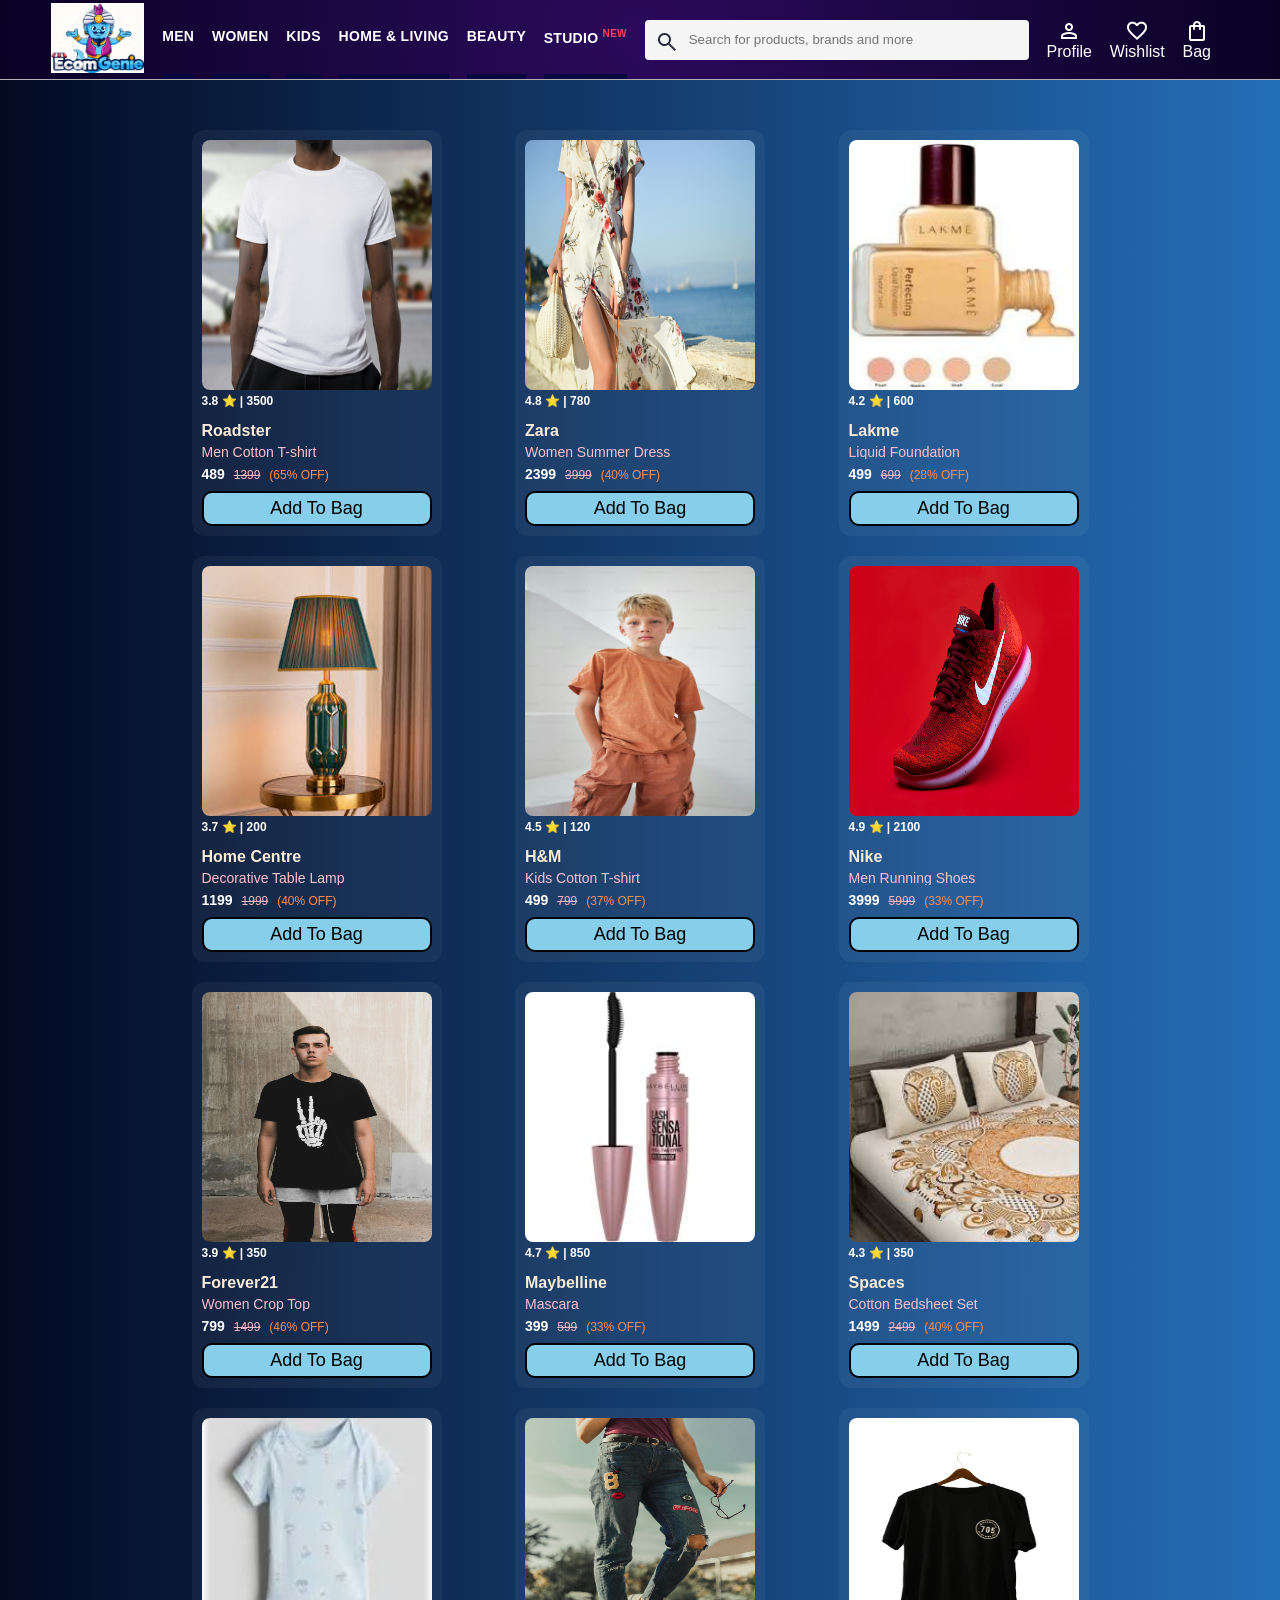
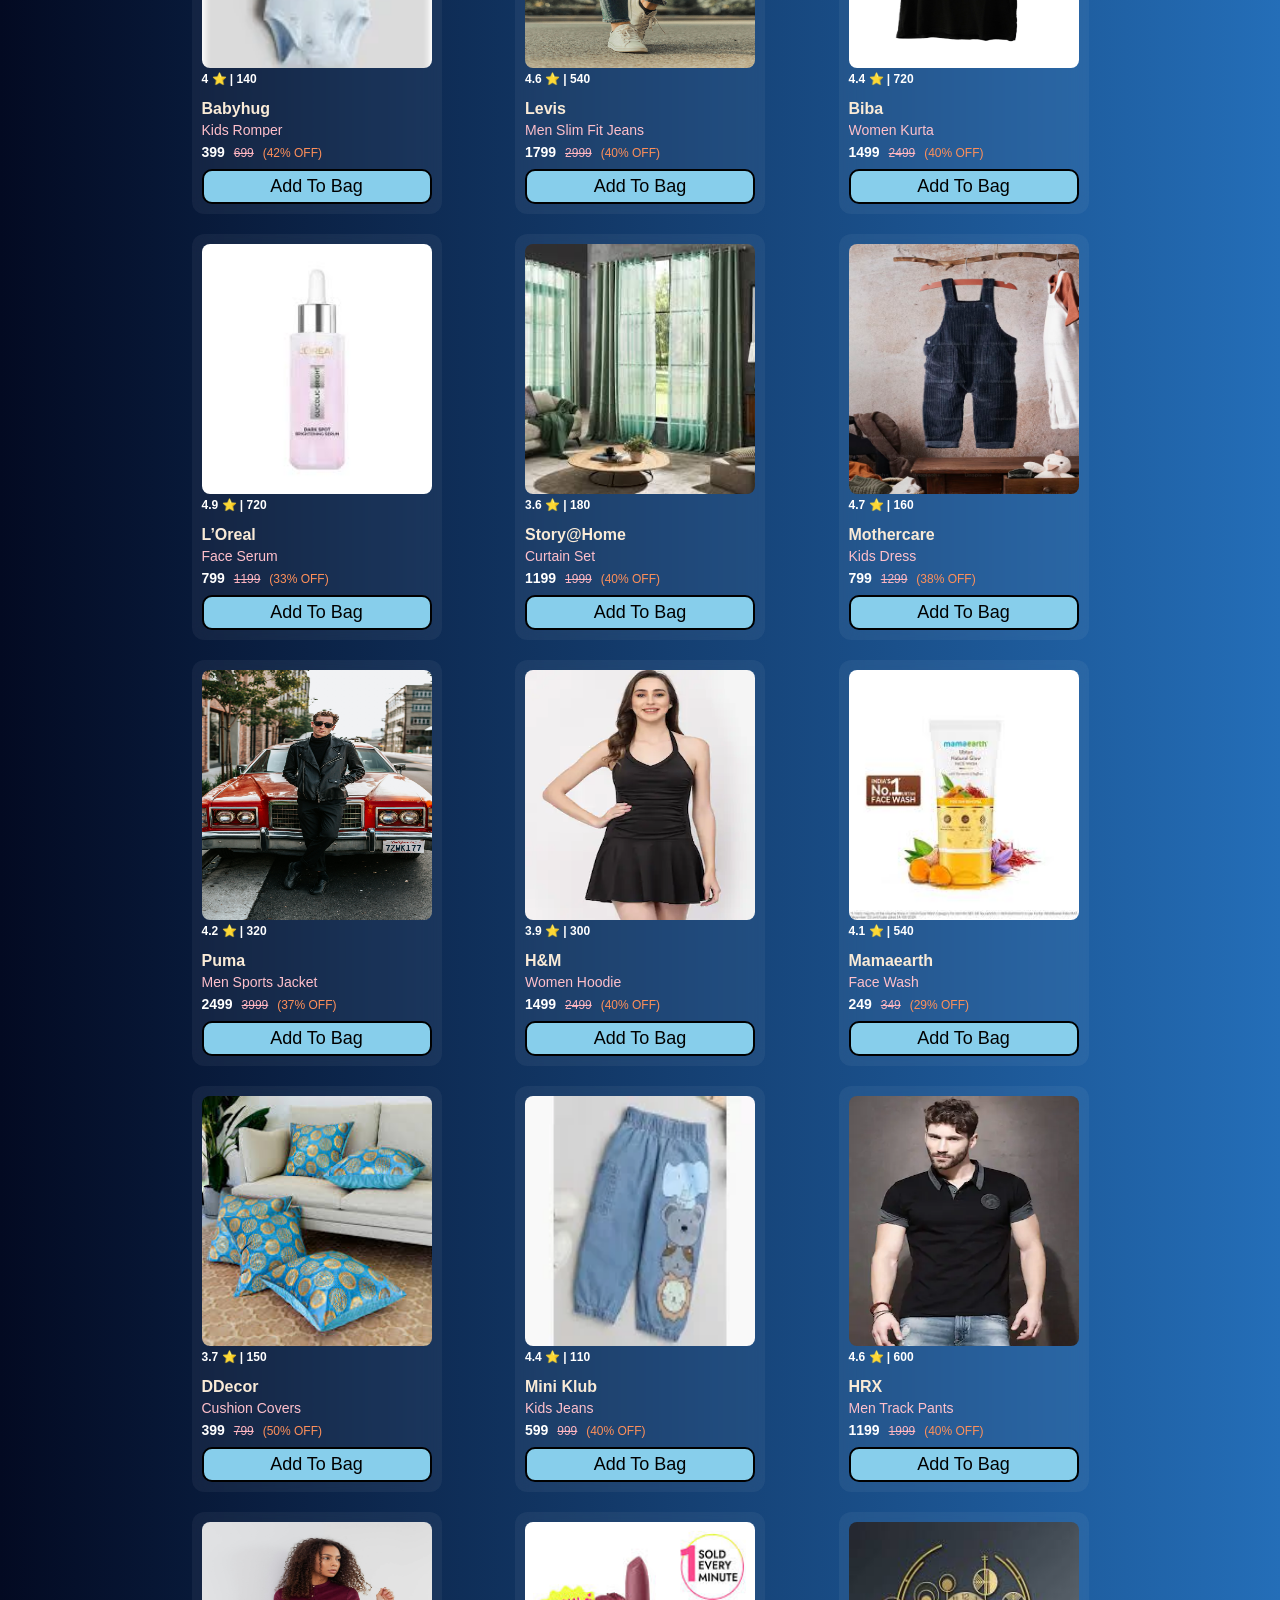
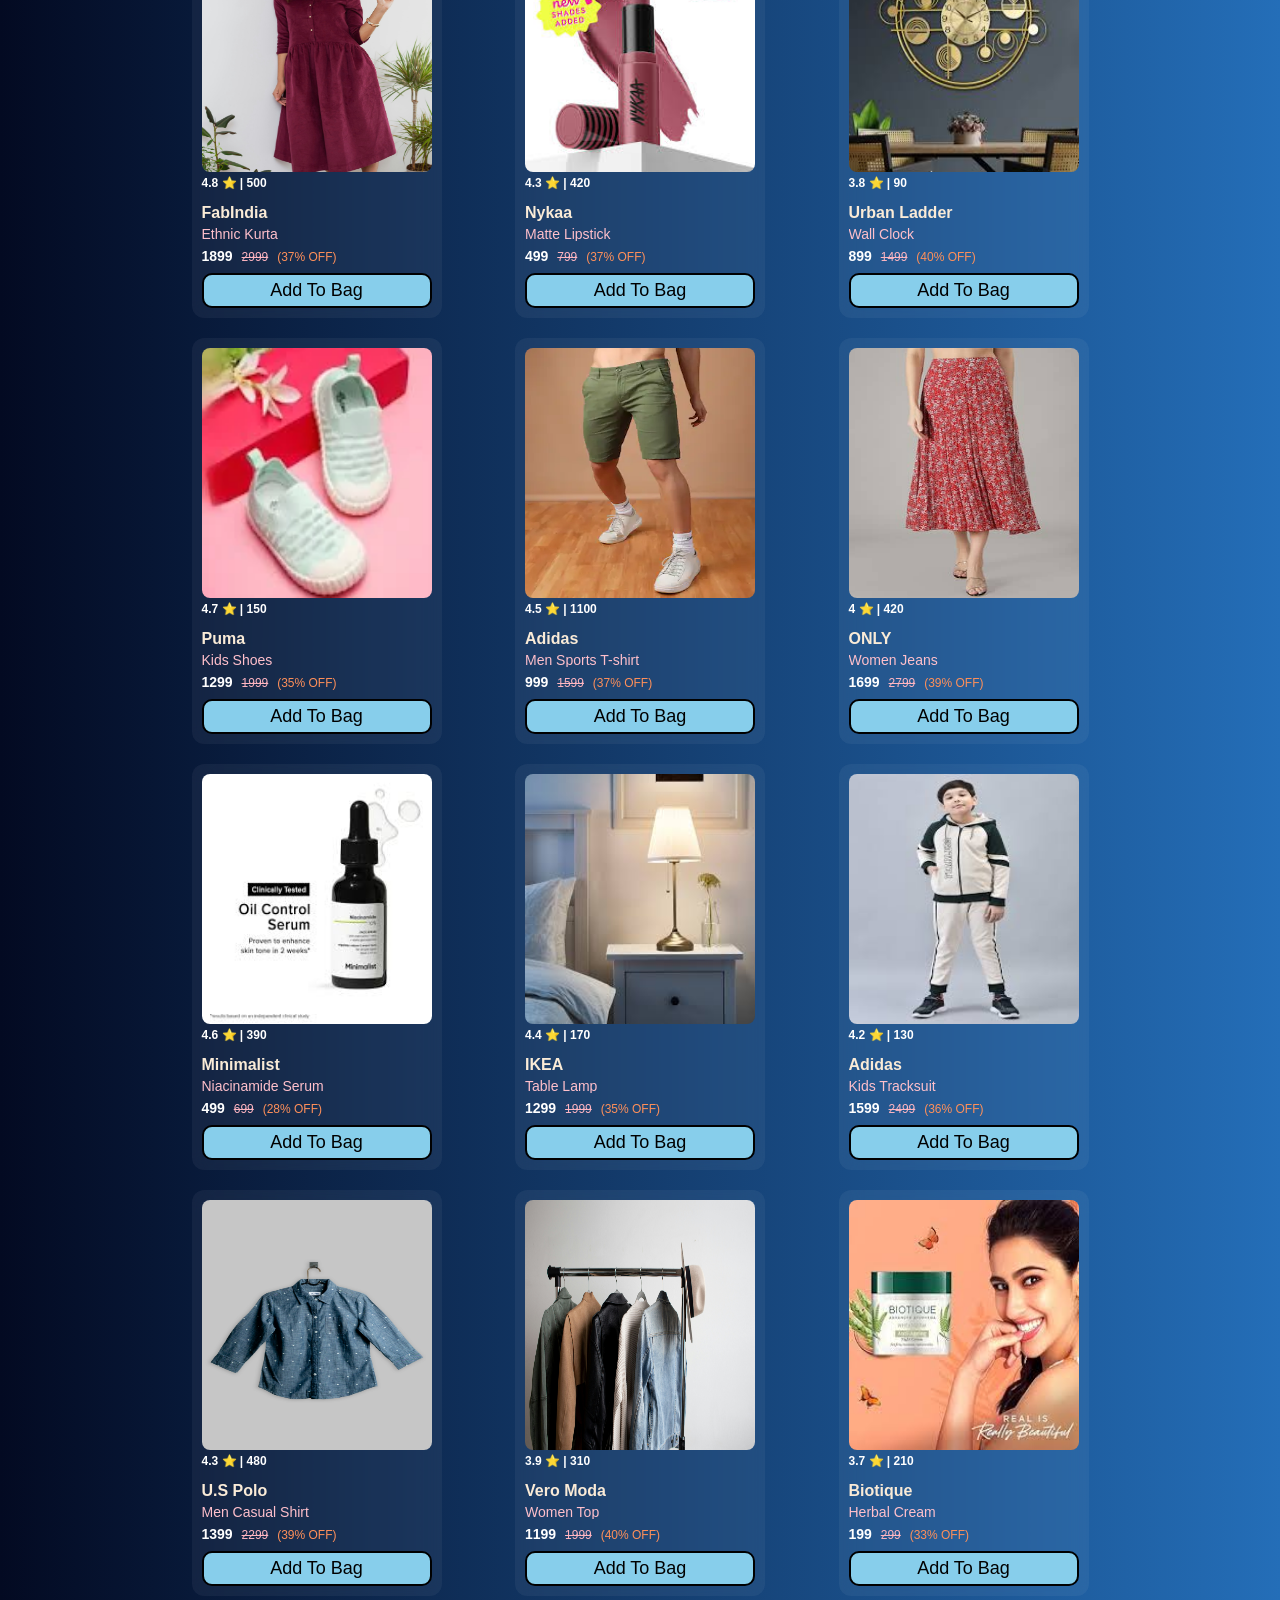
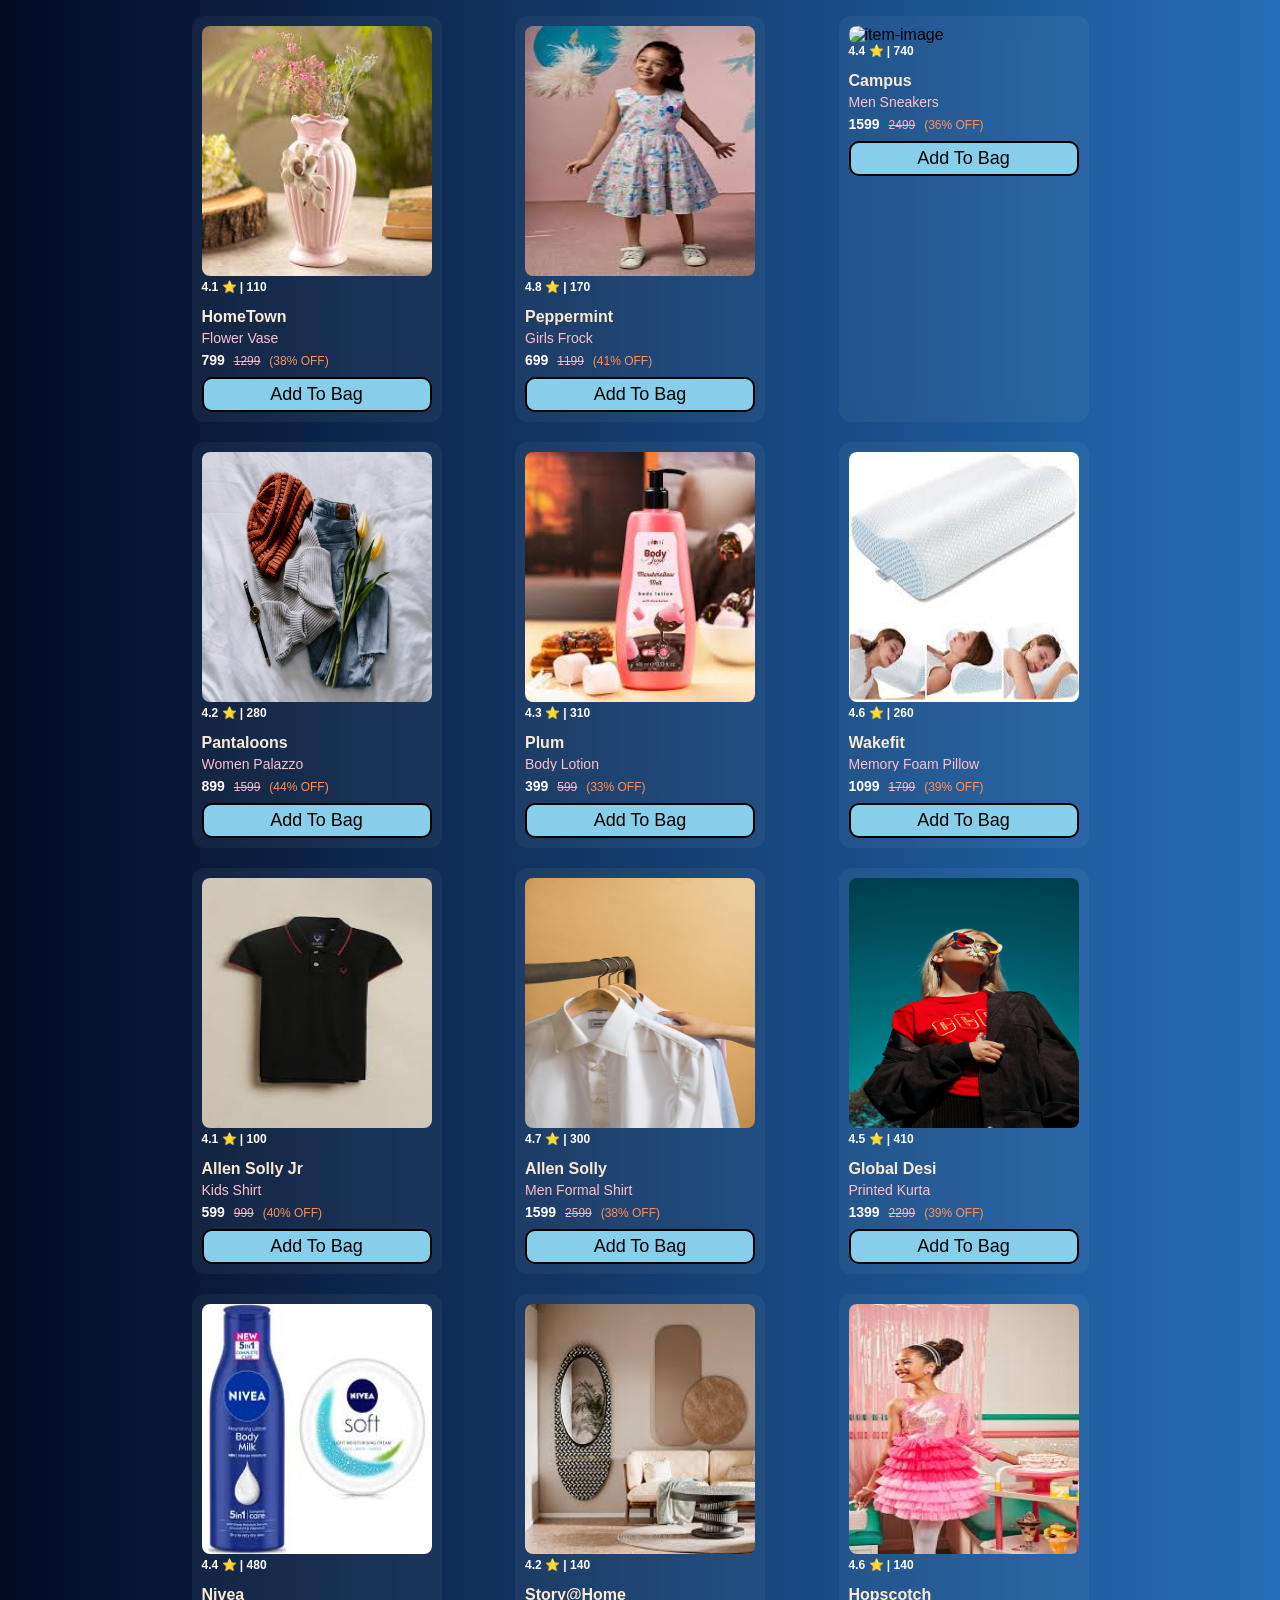
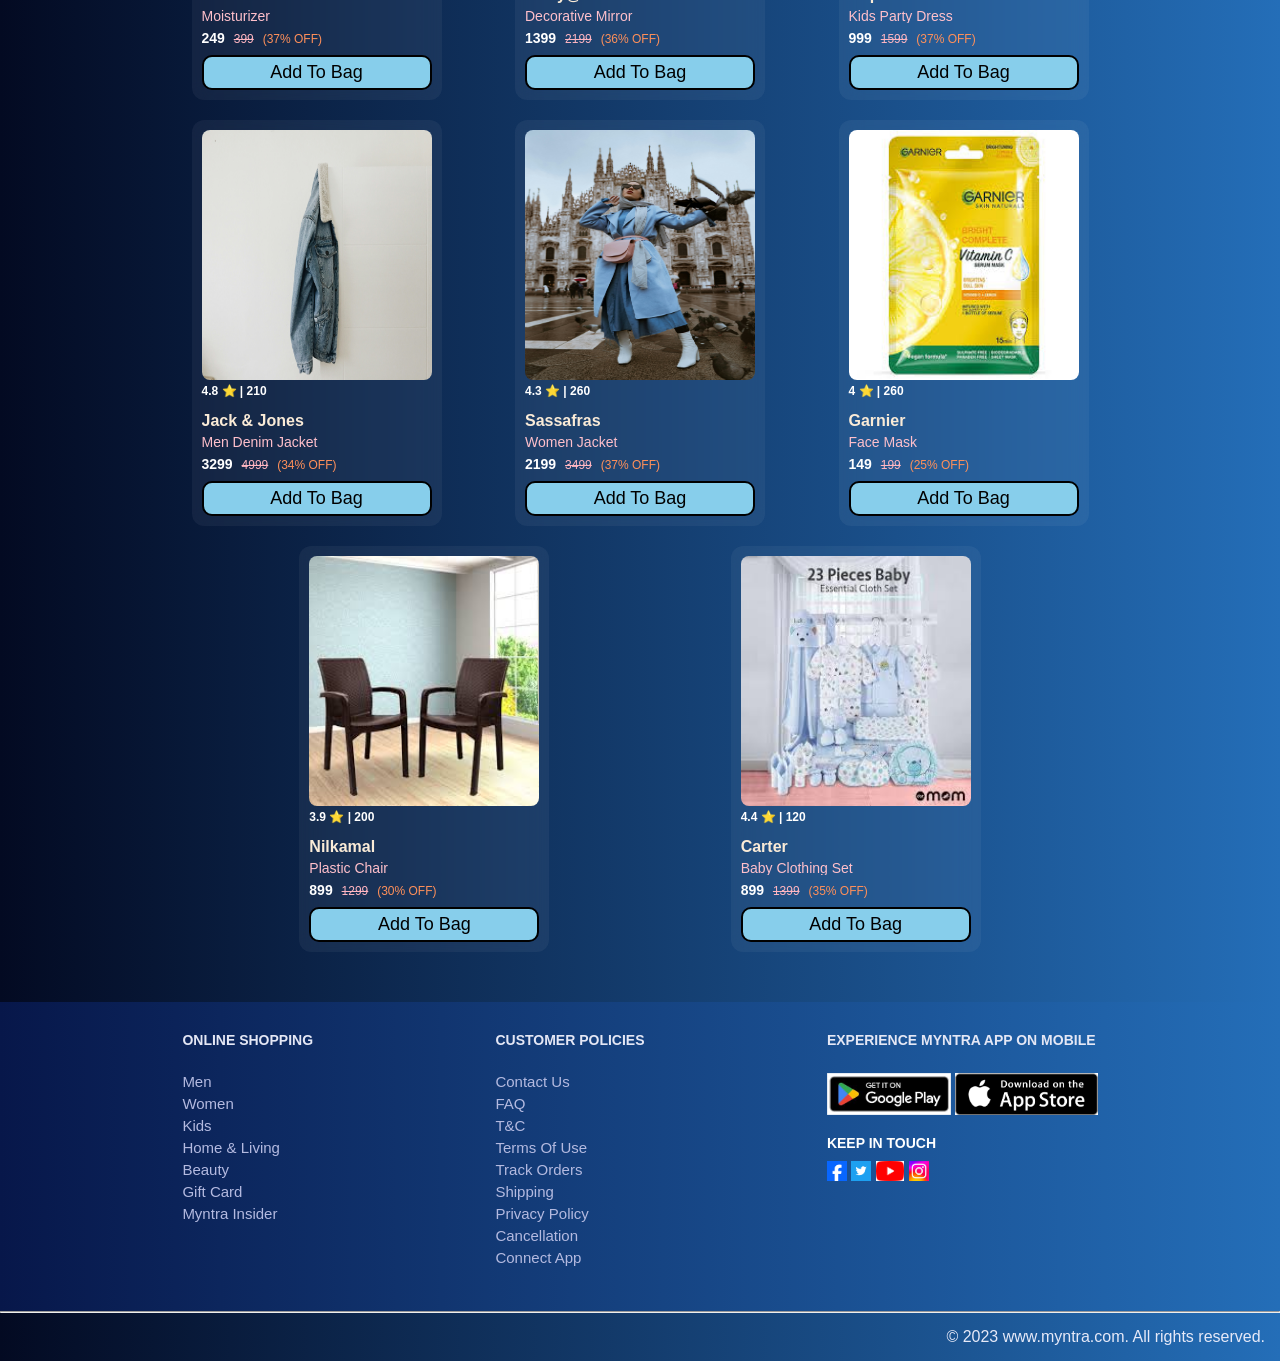
==== dashboard.html @ c6c024e0 "updated file" ====
<!DOCTYPE html>
<html lang="en">
<head>
    <title>Myntra Functional Clone</title>
    <link rel="stylesheet" href="css/index.css">
    <link rel="stylesheet" href="https://fonts.googleapis.com/css2?family=Material+Symbols+Outlined:opsz,wght,FILL,GRAD@20..48,100..700,0..1,-50..200" />
</head>
<body>
    <header>
        
        <div class="logo_container">
            <a href="dashboard.html"><img class="myntra_home" src="images/logo.jpg" alt="Myntra Home"></a>
        </div>
        <nav class="nav_bar">
            <a href="pages/mens.html">Men</a>
            <a href="pages/women.html">Women</a>
            <a href="pages/kids.html">Kids</a>
            <a href="pages/home_living.html">Home & Living</a>
            <a href="pages/beauty.html">Beauty</a>
            <a href="pages/studio.html">Studio <sup>New</sup></a>
        </nav>
        
        <div class="search_bar">
            <span class="material-symbols-outlined search_icon">search</span>
            <input class="search_input" placeholder="Search for products, brands and more">
        </div>
        <div class="action_bar">
            <div class="action_container" >
                <span class="material-symbols-outlined action_icon" style="color: white;">person</span>
                <span class="action_name" style= "cursor: pointer; color: white;">Profile</span>

        
                 <div  class="dropdown">
                 <p onclick="logoutUser()" >Logout</p>
                 </div>
            </div>

            
            

            <a href="pages/wishlist.html" class="action_container">
                <span class="material-symbols-outlined action_icon" style="color: white;">favorite</span>
                <span class="action_name" style="color: white;">Wishlist</span>
            </a>

            <a class="action_container" href="pages/bag.html">
                <span class="material-symbols-outlined action_icon" style="color: white;">shopping_bag</span>
                <span class="action_name" style="color: white;">Bag</span>
                <span class="bag-item-count" style="color: white;">0</span>
            </a>
        </div> 
        
    </header>
    <main>
        <div class="items-container">
          
        </div>
    </main>
     <footer>
        <div class="footer_container">
            <div class="footer_column">
                <h3>ONLINE SHOPPING</h3>

                <a href="#">Men</a>
                <a href="#">Women</a>
                <a href="#">Kids</a>
                <a href="#">Home & Living</a>
                <a href="#">Beauty</a>
                <a href="#">Gift Card</a>
                <a href="#">Myntra Insider</a>
            </div>

            <div class="footer_column">
                <h3>CUSTOMER POLICIES</h3>

                <a href="#">Contact Us</a>
                <a href="#">FAQ</a>
                <a href="#">T&C</a>
                <a href="#">Terms Of Use</a>
                <a href="#">Track Orders</a>
                <a href="#">Shipping</a>
                <a href="#">Privacy Policy</a>
                <a href="#">Cancellation</a>
                <a href="#">Connect App</a>
            </div>

            <div class="footer_column">
                <h3>EXPERIENCE MYNTRA APP ON MOBILE</h3>
                <div class="app_icon">
                <a href="#"><img src="../images/google play.png" class="app_icon"></a>
                <a href="#"><img class="app_icon" src="../images/app store.png"></a>
                </div>
                <div class="social_heading">KEEP IN TOUCH</div>
                <div class="social_icon">
                    <a href="#"><img src="../images/facebook.png"></a>
                    <a href="#"><img src="../images/twitter.png"></a>
                    <a href="#"><img src="../images/youtube.png"></a>
                    <a href="#"><img src="../images/instagram.jpeg"></a>
                </div>

            </div>
        </div>
        <hr>
        
        <div class="copyright" >
            © 2023 www.myntra.com. All rights reserved.
        </div>
    </footer>
    <script src="data/item.js"></script>
   
    <script src="scripts/index.js"></script>
    
    <script src="scripts/product_detail.js"></script>
   
</body>
</html>
---- css/index.css ----
* {
    margin: 0;
    padding: 0;
    font-family: Assistant,-apple-system,BlinkMacSystemFont,Segoe UI,Roboto,Helvetica,Arial,sans-serif;
    box-sizing: border-box;
    
}
body{
    margin: 0;
    background: linear-gradient(to right, #030a22, #246eb8);
}
header {
    display: flex;
    background: radial-gradient(circle, #2b0a5c, #0a0225);
    height: 80px;
    justify-content: space-between;
    align-items: center;
    border-bottom: 1px solid #b6b1b1;
}
.myntra_home {
    height: 70px;
}
.logo_container {
    margin-left: 4%;
}
.action_bar {
    margin-right: 4%;
}
.nav_bar {
    display: flex;
    min-width: 500px;
    justify-content: space-evenly;
}
.nav_bar a {
    font-size: 14px;
    letter-spacing: .3px;
    color: white;
    font-weight: 700;
    text-transform: uppercase;
    text-decoration: none;
    padding: 28px 0;
    border-bottom: 5px solid rgb(8, 8, 63);
}
.nav_bar a:hover {
    border-bottom: 4px solid rgb(150, 150, 216);
}

.nav_bar a sup {
    color: #ff3f6c;
    font-size: 10px;
}

.search_bar {
    height: 40px;
    min-width: 200px;
    width: 30%;
    display: flex;
    align-items: center;
}
.search_icon {
    box-sizing: content-box;
    height: 20px;
    padding: 10px;
    background-color: #f5f5f6;
    color: #282c3f;
    font-weight: 300;
    border-radius: 4px 0 0 4px;
}
.search_input {
    color: #696e79;
    background-color: #f5f5f6;
    flex-grow: 1;
    height: 40px;
    border: 0;
    border-radius: 0 4px 4px 0;
}

.action_bar {
    display: flex;
    min-width: 200px;
    justify-content: space-evenly;
    align-items: center;
}

.action_container {
    display: flex;
    flex-direction: column;
    align-items: center;
    text-decoration: none;
    position: relative;
}

.footer_container {
    padding: 30px 0px 40px 0px;
    
    display: flex;
    justify-content: space-evenly;
     background: linear-gradient(to right, #07174a, #246eb8);
}

.footer_column {
    display: flex;
    flex-direction: column;
}

.footer_column h3 {
    color: #e4e7f5;
    font-size: 14px;
    margin-bottom: 25px;
}

.footer_column a {
    color: #b4bae0;
    font-size: 15px;
    text-decoration: none;
    padding-bottom: 5px;
}

.copyright {
    color: #e6e9f8;
    text-align: end;
    padding: 15px;
}


.items-container, .men-container, .women-container, .kid-container, .home-container,.beauty-container,.studio-container,.wishlist-item{
    width: 80%;
    margin: 40px  10% ;
    display:flex;
    justify-content: space-evenly;
    flex-wrap: wrap;
}
.item-container{
    width: 250px;
    margin: 10px;
    background:rgba(255,255,255,0.05);
    backdrop-filter: blur(10px);
    padding:10px;
    border-radius: 12px;
    
 
}
.item-container:hover{
    
    box-shadow: 0 5px 20px whitesmoke;

}
.item-img{
    width:100%;
    height: 250px;
    border-radius: 8px;
}
.rating{
    font-size: 12px;
    font-weight: 700;
    color: white;
}
.company-name{
    margin-top: 15px;
    font-size: 16px;
    font-weight: 700;
    line-height: 1;
    color: antiquewhite;
    margin-bottom: 6px;
    overflow: hidden;
    text-overflow: ellipsis;
    white-space: nowrap;
}
.item-name{
    color: pink;
    font-size: 14px;
    line-height: 1;
    margin-bottom: 0;
    margin-top: 0;
    overflow: hidden;
    text-overflow: ellipsis;
    white-space: nowrap;
    font-weight: 400;
    display: block;
}
.price{
    margin-top: 8px;
    font-size: 14px;
    line-height: 15px;
    color: #282c3f;
    white-space: nowrap;
}
.current-price{
    font-size: 14px;
    font-weight: 700;
    color: white;
}
.original-price{
    text-decoration: line-through;
    color: lightpink;
    font-weight: 400;
    margin-left: 5px;
    font-size: 12px;
}
.discount{
    color: #ff905a;
    font-weight: 400;
    font-size: 12px;
    margin-left: 5px;
}
.btn-add-bag{
     margin-top: 8px;
     font-size: 18px;
     width:100%;
     background-color: skyblue;
     border: 2px solid black;
     padding: 5px 15px ;
     border-radius: 10px;
     cursor: pointer;
}
.btn-add-bag:hover{
    box-shadow: 0 5px 20px lightcyan;
}
.bag-item-count{
    background-color: rgb(15, 187, 245);
    white-space: nowrap;
    text-align: center;
    line-height: 18px;
    padding: 0 6px;
    height: 18px;
    position: absolute;
    border-radius: 50%;
    font-size: 12px;
    color: #fff;
    top: 0;
    font-weight: 700;
    cursor: pointer;
    right:-5px
}
.action_container {
    text-decoration: none;
    color: black;
    cursor: pointer;
    position: relative;
}
a.action_container:link {
    color:black;
}

.banner_container {
    margin: 40px 0;
}
.banner_image {
    width: 100%;
}

.category_heading {
    text-transform: uppercase;
    color: antiquewhite;
    letter-spacing: .15em;
    font-size: 1.8em;
    margin: 50px 0 10px 30px;
    max-height: 5em;
    font-weight: 700;
}

.category_items {
    display: flex;
    flex-wrap: wrap;
    justify-content: space-evenly;
}

.sale_item {
    width: 250px;
}

.app_icons{
    display: flex;
    gap: 12px;
    margin-top: 10px;
}

.app_icon{
    height: 42px;
    cursor: pointer;
}

.social_icon{
    display: block;
    gap: 15px;
    margin-top: 10px;
}

.social_icon img{
    height: 20px;
    cursor: pointer;
}

.social_heading{
    font-size: 14px;
    font-weight: 600;
    margin-top: 20px;
    color: white;
}

.btn-remove-wish{
    margin-top: 8px;
     font-size: 18px;
     width:100%;
     background-color: skyblue;
     border: 2px solid black;
     padding: 5px 15px ;
     border-radius: 10px;
     cursor: pointer;
}
.btn-remove-wish:hover{
    box-shadow: 0 5px 20px lightcyan;
}

.filter_container {
    position: relative;
    margin: 15px;
    z-index: 1000;
}

.dropdown {
    display: none;
    position: absolute;
    top: 45px;
    left: 0;
    background:radial-gradient(circle, #2b0a5c, #0a0225);
    border: 1px solid #ccc;
    width: 120px;
    box-shadow: 0 2px 10px rgba(0,0,0,0.1);
    padding: 5px 0;
    border-radius: 4px;
}

.dropdown p {
    margin: 0;
    padding: 10px;
    cursor: pointer;
}

.action_container:hover .dropdown {
    display: block;
}


/**************** RESPONSIVE CSS ****************/

/* Tablet */
@media (max-width: 1024px) {
    .item-container {
        width: 45%;
    }
    .search_bar {
        width: 40%;
    }
}

/* Mobile */
@media (max-width: 768px) {

    body{
        overflow-x: hidden;
    }
    header {
        flex-wrap: wrap;
        height: auto;
        padding: 10px;
        width: 100%;
        overflow-x: hidden;
        
    }

    .nav_bar {
        min-width: 0;
        flex-wrap: wrap;
        justify-content: center;
        gap: 10px;
    }

    .nav_bar a {
        padding: 10px;
        font-size: 12px;
    }

    .search_bar {
        width: 100%;
        margin: 10px 0;
    }

    .action_bar {
        width: 100%;
        justify-content: space-around;
        margin: 10px 0;
    }

    .item-container {
        width: 100%;
    }

    .item-img {
        height: auto;
    }
}

/* Small Mobile */
@media (max-width: 480px) {

    .nav_bar a {
        font-size: 11px;
    }

    .btn-add-bag,
    .btn-remove-wish {
        font-size: 14px;
    }

    .item-name {
        font-size: 12px;
    }
}
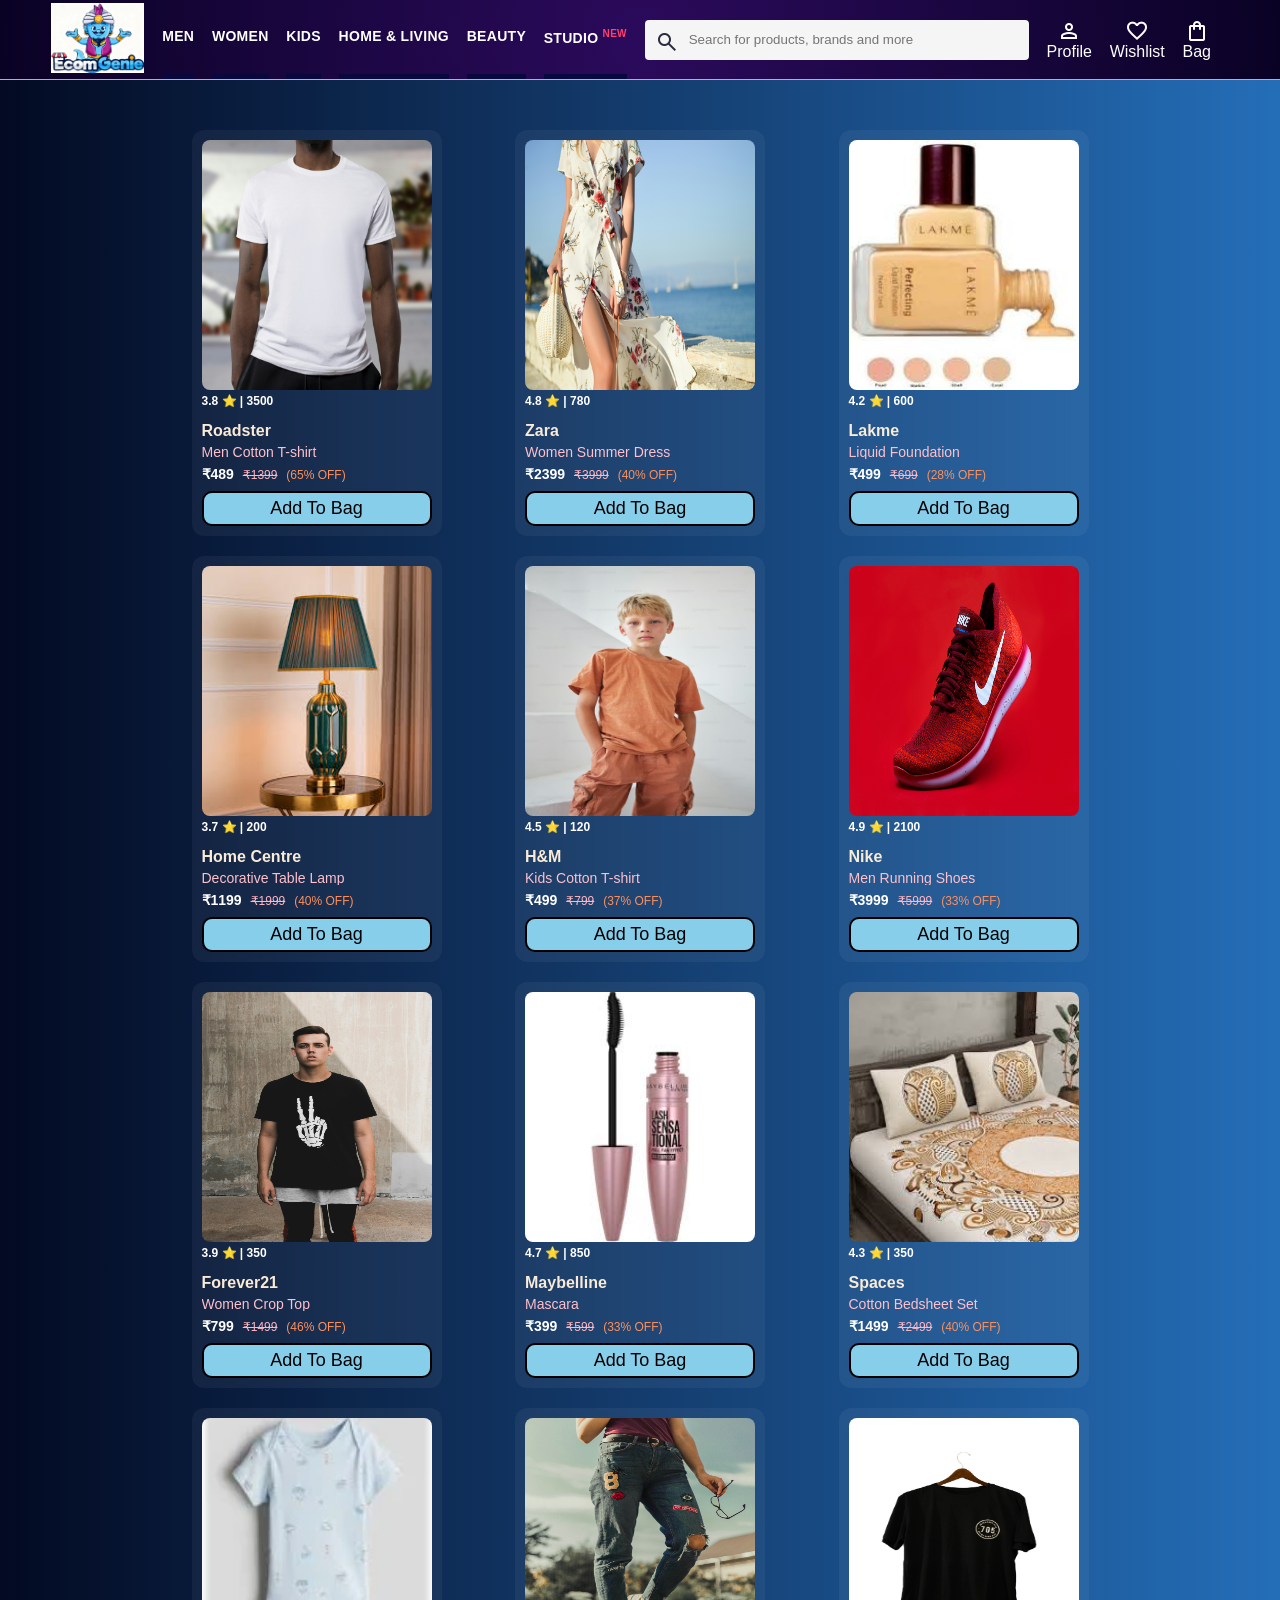
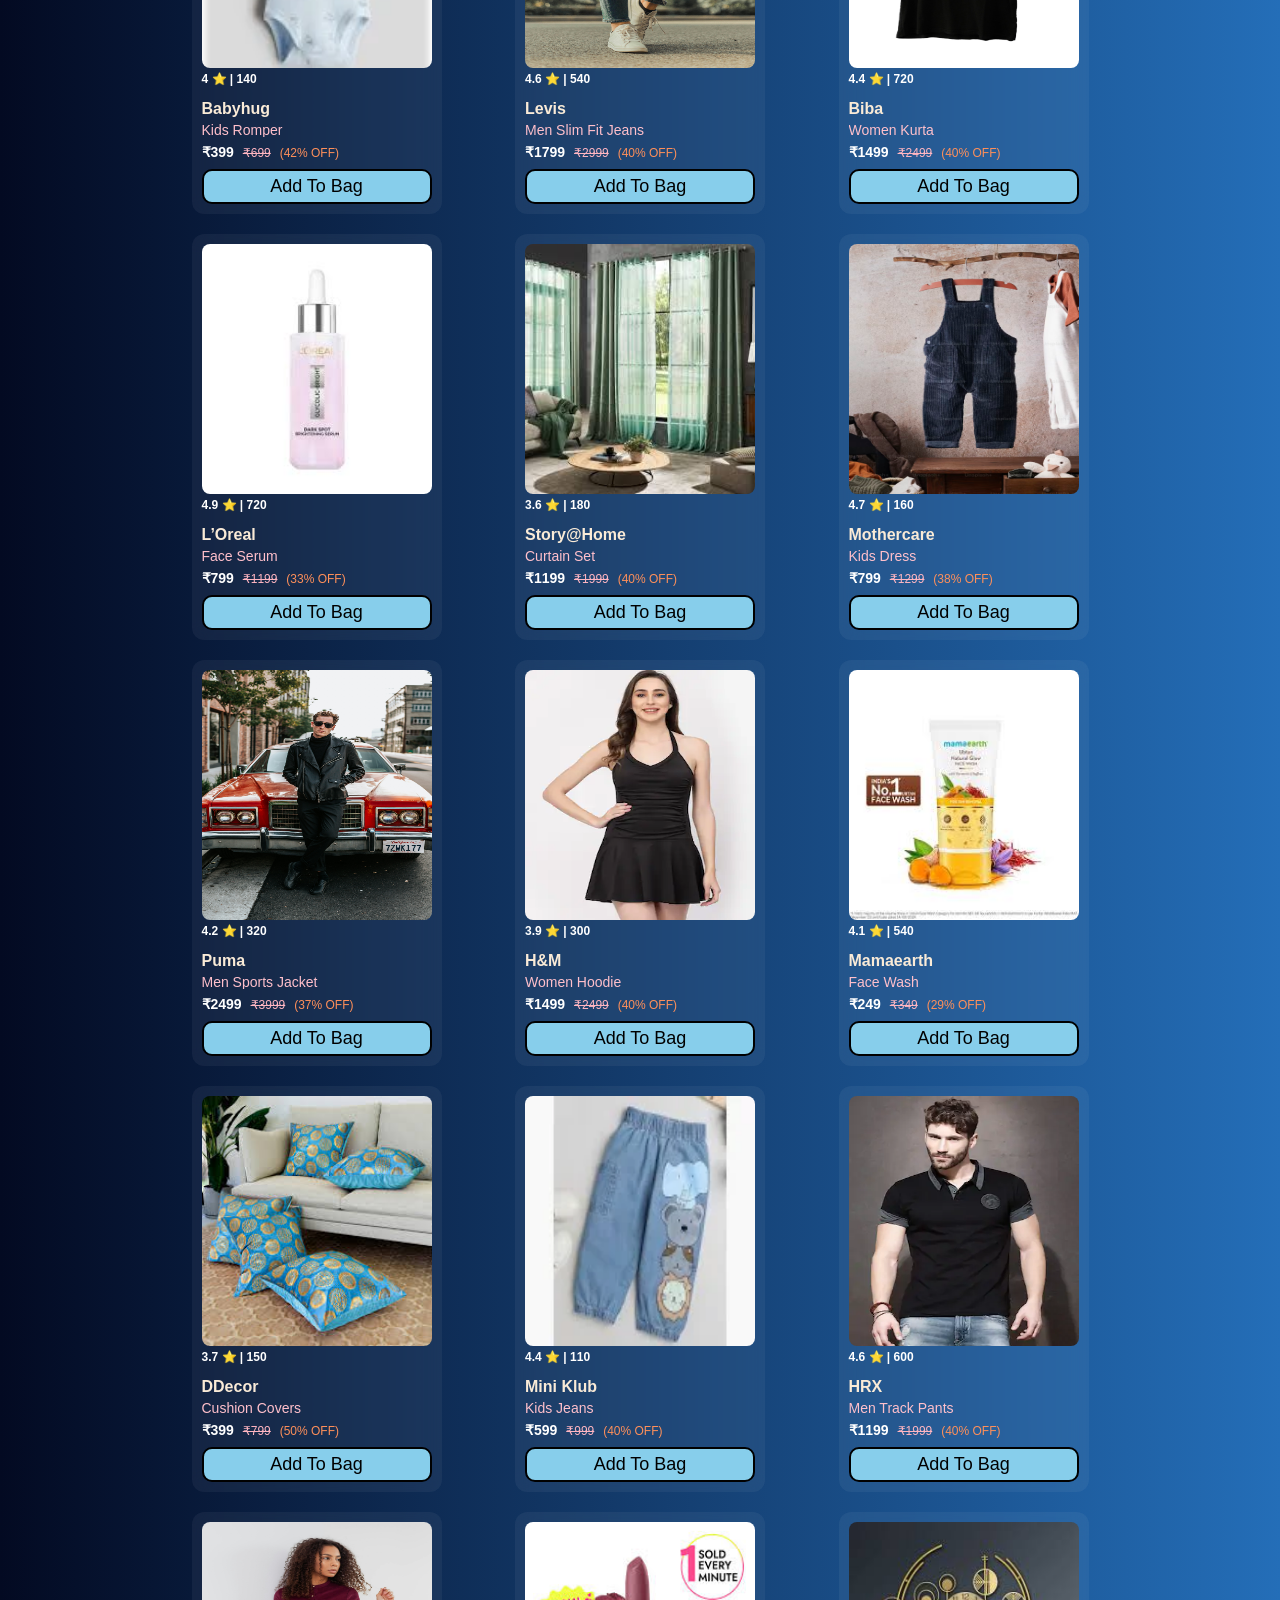
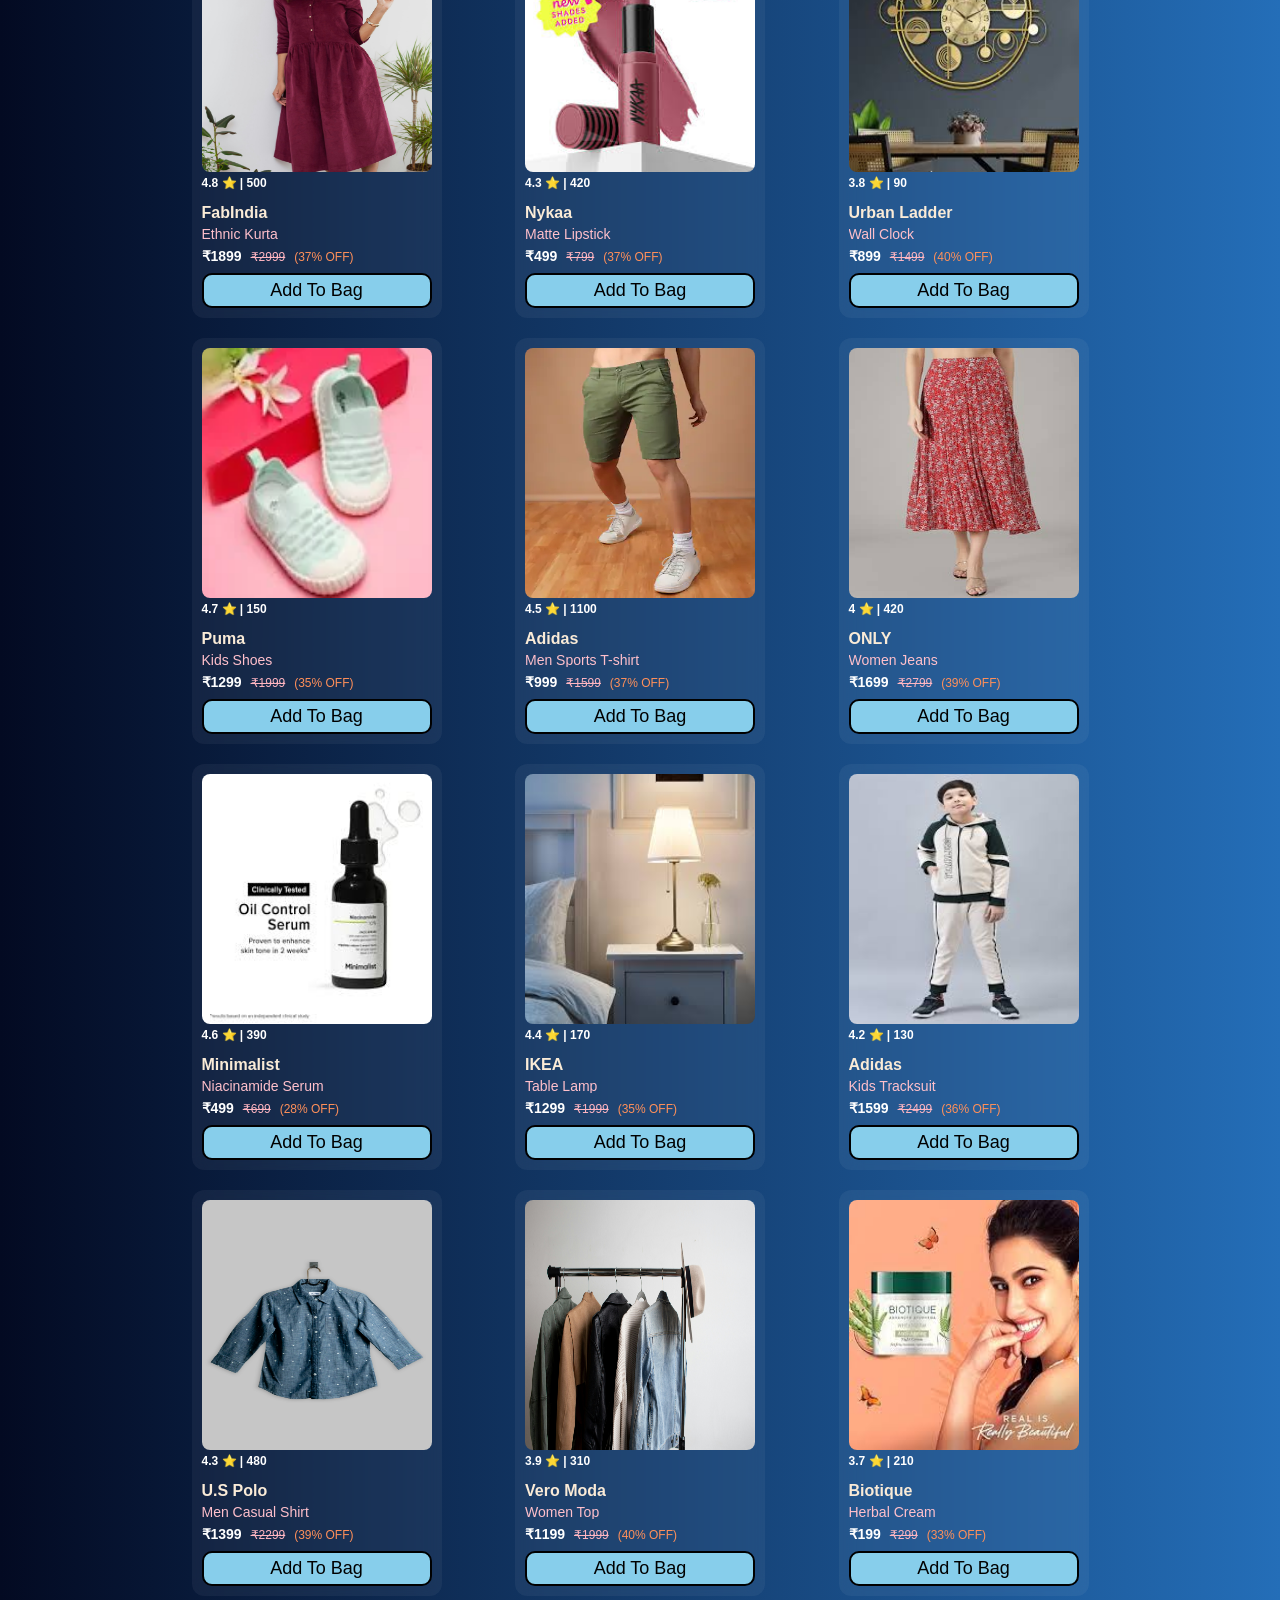
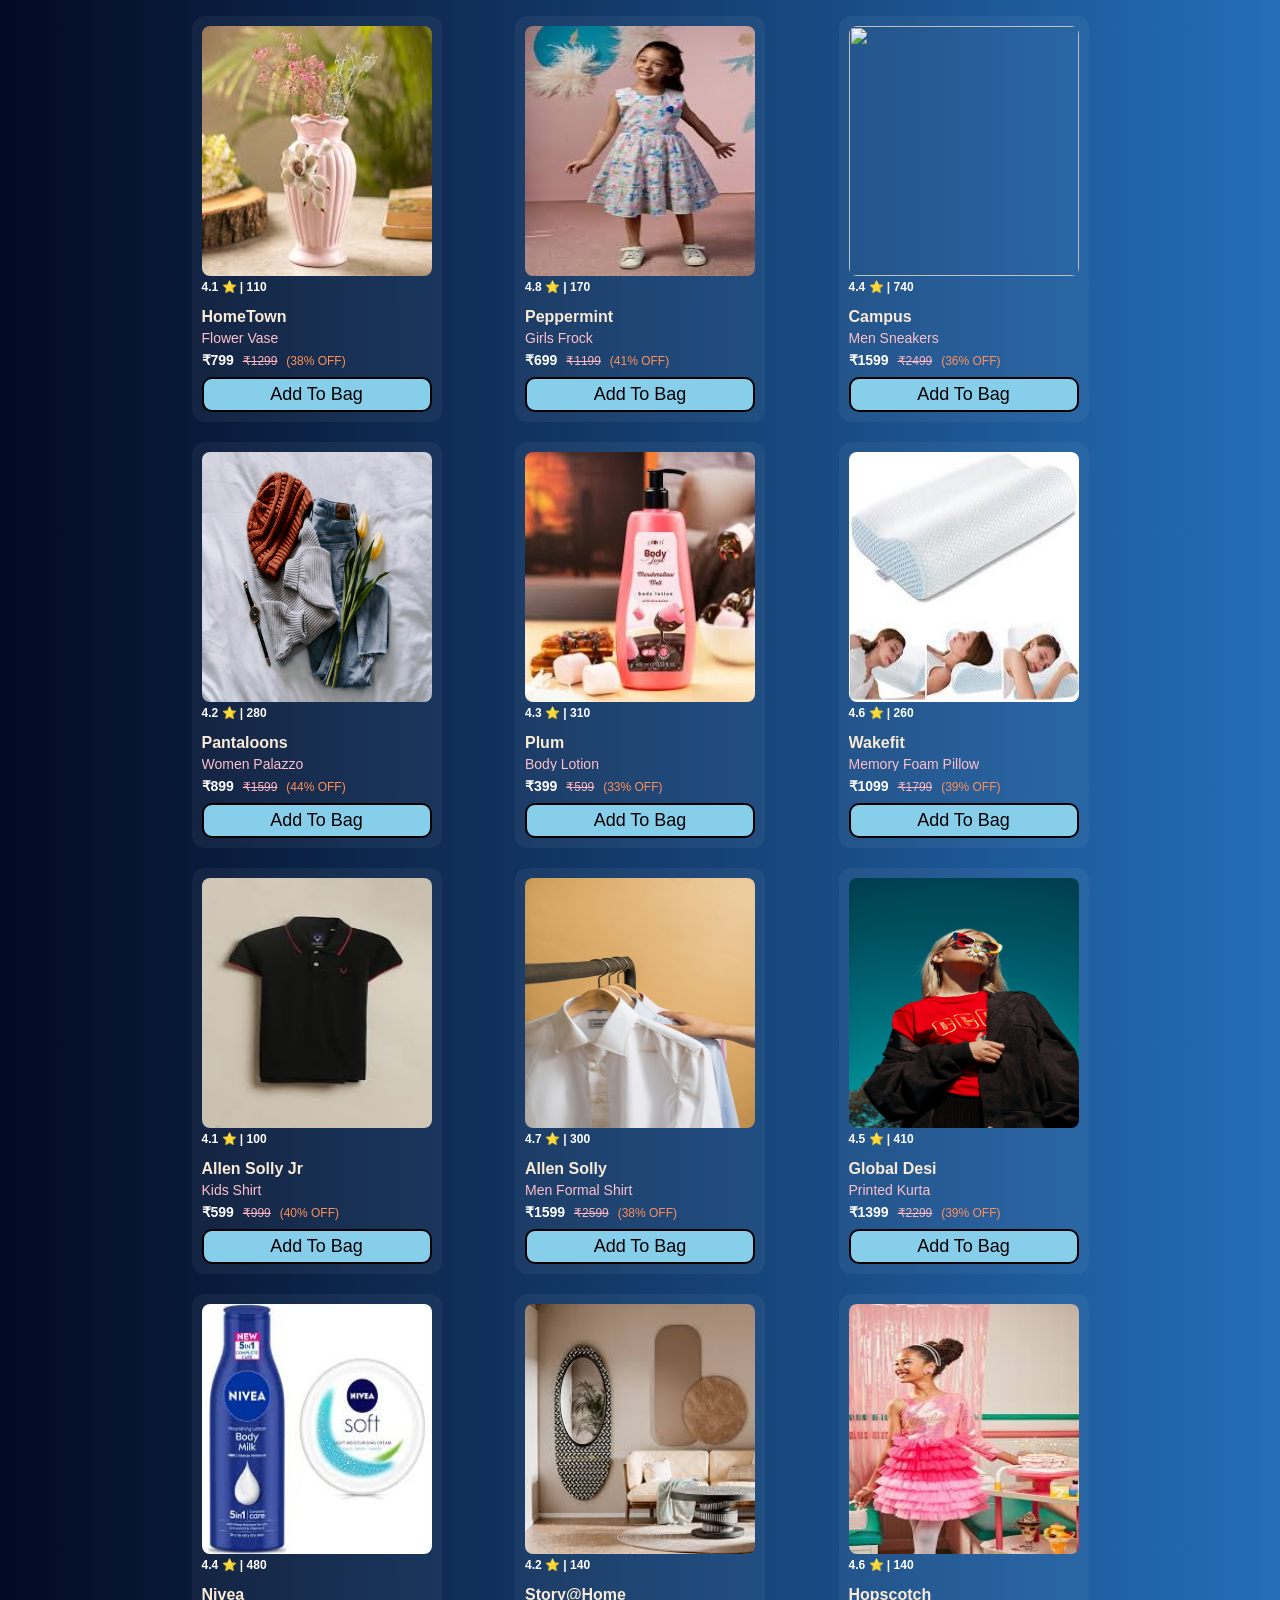
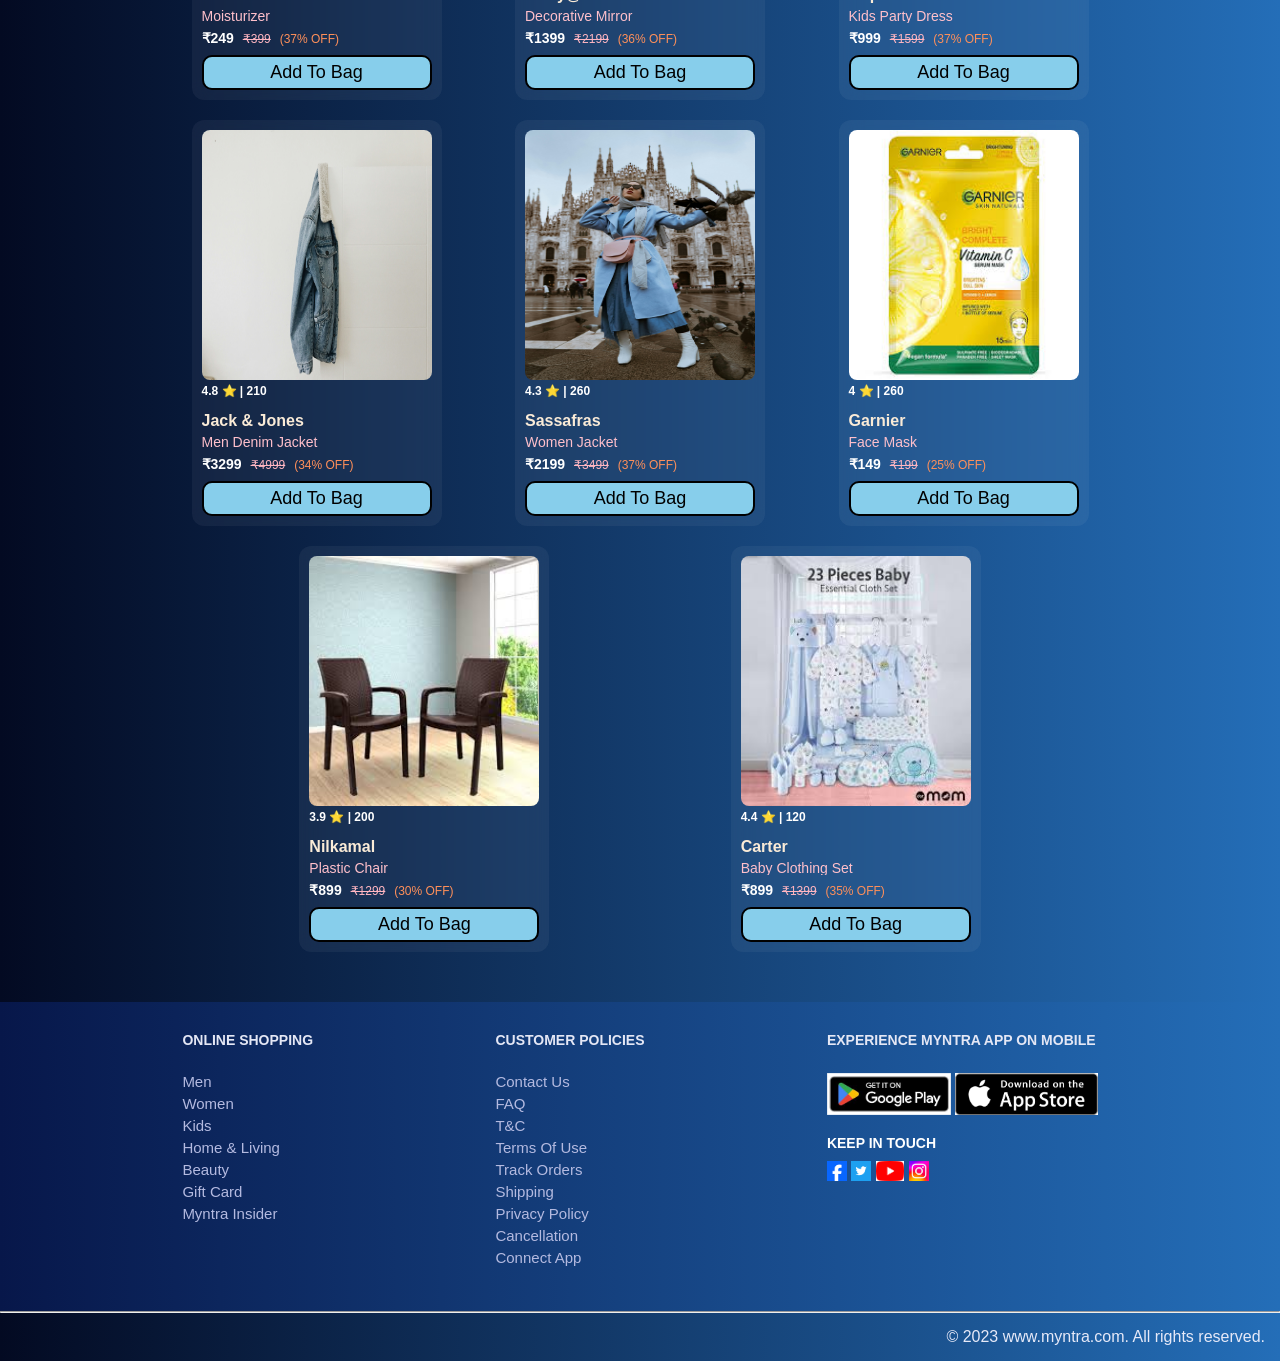
==== commit b8f8c0ee: "Update dashboard.html" ====
--- a/dashboard.html
+++ b/dashboard.html
@@ -20,9 +20,9 @@
             <a href="pages/studio.html">Studio <sup>New</sup></a>
         </nav>
         
-        <div class="search_bar">
+         <div class="search_bar">
             <span class="material-symbols-outlined search_icon">search</span>
-            <input class="search_input" placeholder="Search for products, brands and more">
+            <input class="search_input" placeholder="Search for products, brands and more" id="searchInput" onkeyup="searchProducts()">
         </div>
         <div class="action_bar">
             <div class="action_container" >
@@ -31,7 +31,7 @@
 
         
                  <div  class="dropdown">
-                 <p onclick="logoutUser()" >Logout</p>
+                 <p onclick="logoutUser()"  style="color:white;" >Logout</p>
                  </div>
             </div>
 
@@ -113,4 +113,4 @@
     <script src="scripts/product_detail.js"></script>
    
 </body>
-</html>+</html>
--- a/css/index.css
+++ b/css/index.css
@@ -344,9 +344,7 @@
 }
 
 
-/**************** RESPONSIVE CSS ****************/
-
-/* Tablet */
+
 @media (max-width: 1024px) {
     .item-container {
         width: 45%;
@@ -356,7 +354,6 @@
     }
 }
 
-/* Mobile */
 @media (max-width: 768px) {
 
     body{
@@ -403,7 +400,7 @@
     }
 }
 
-/* Small Mobile */
+
 @media (max-width: 480px) {
 
     .nav_bar a {
